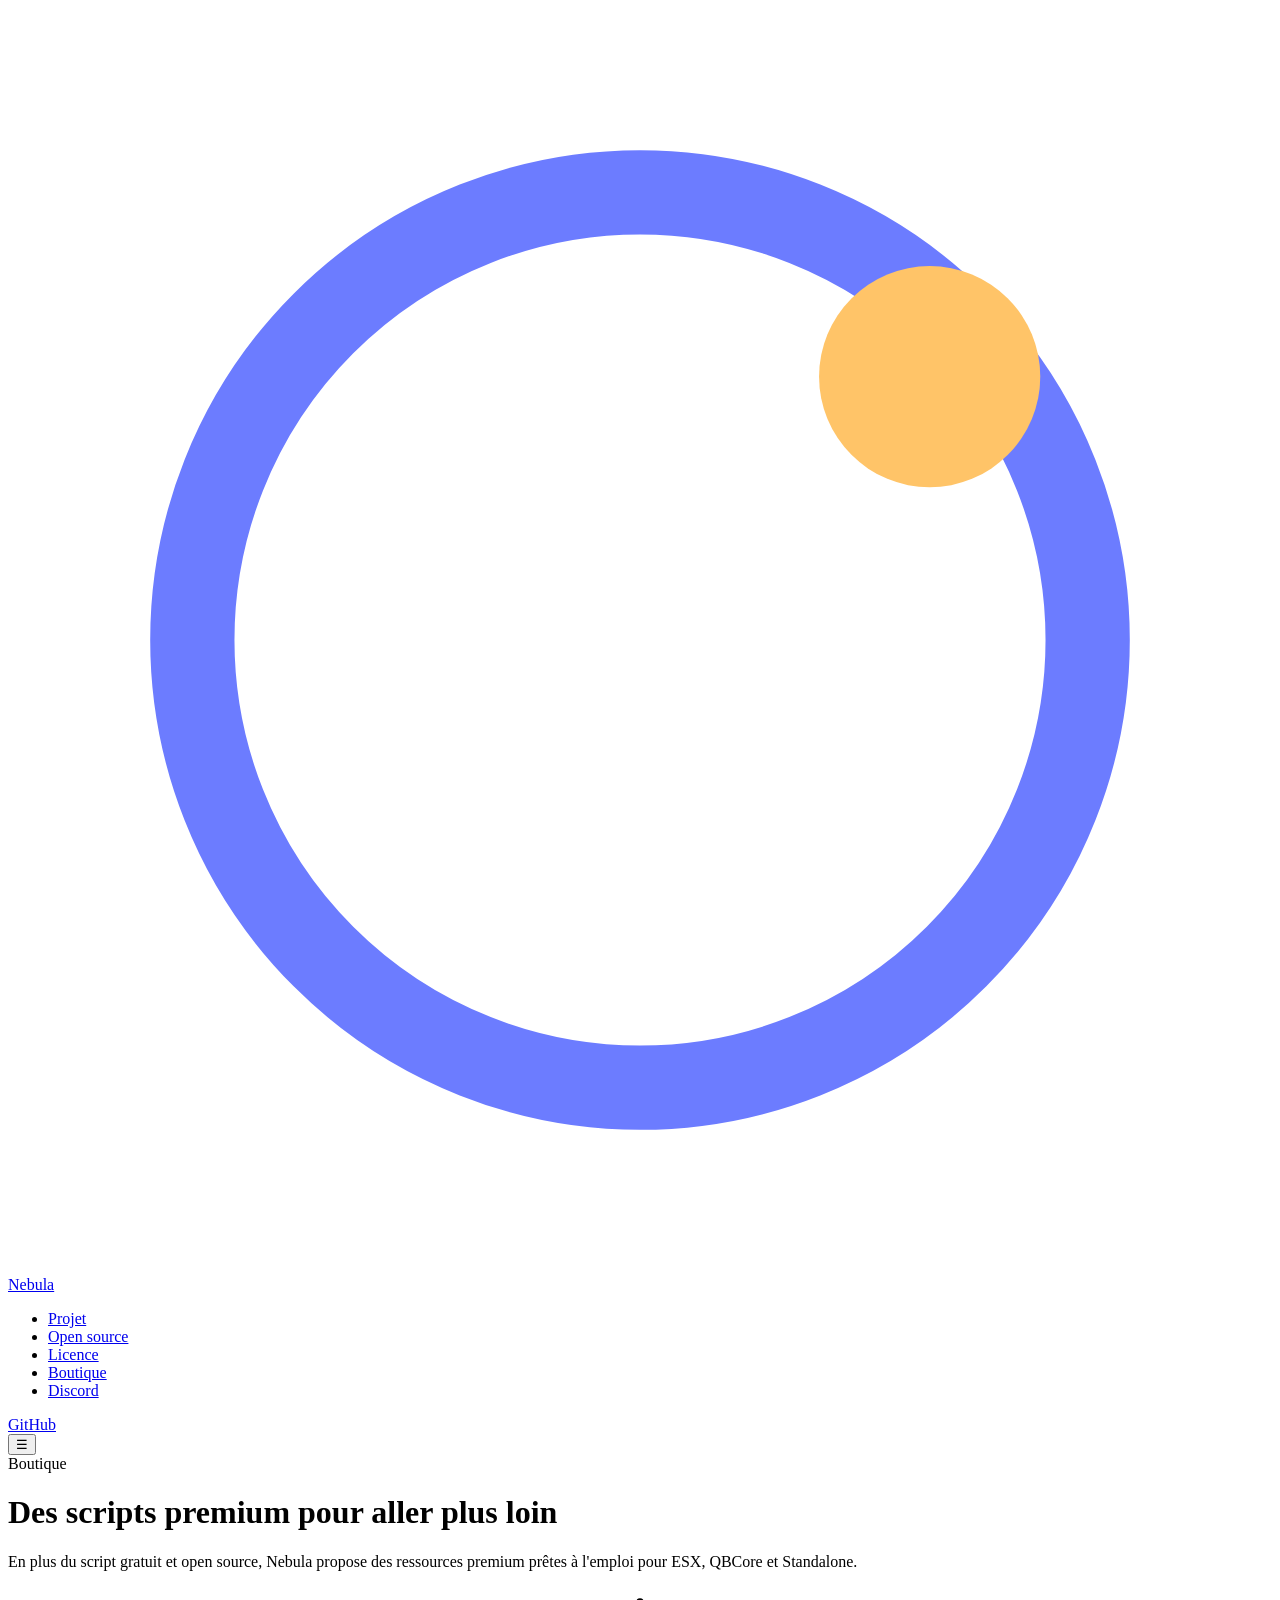
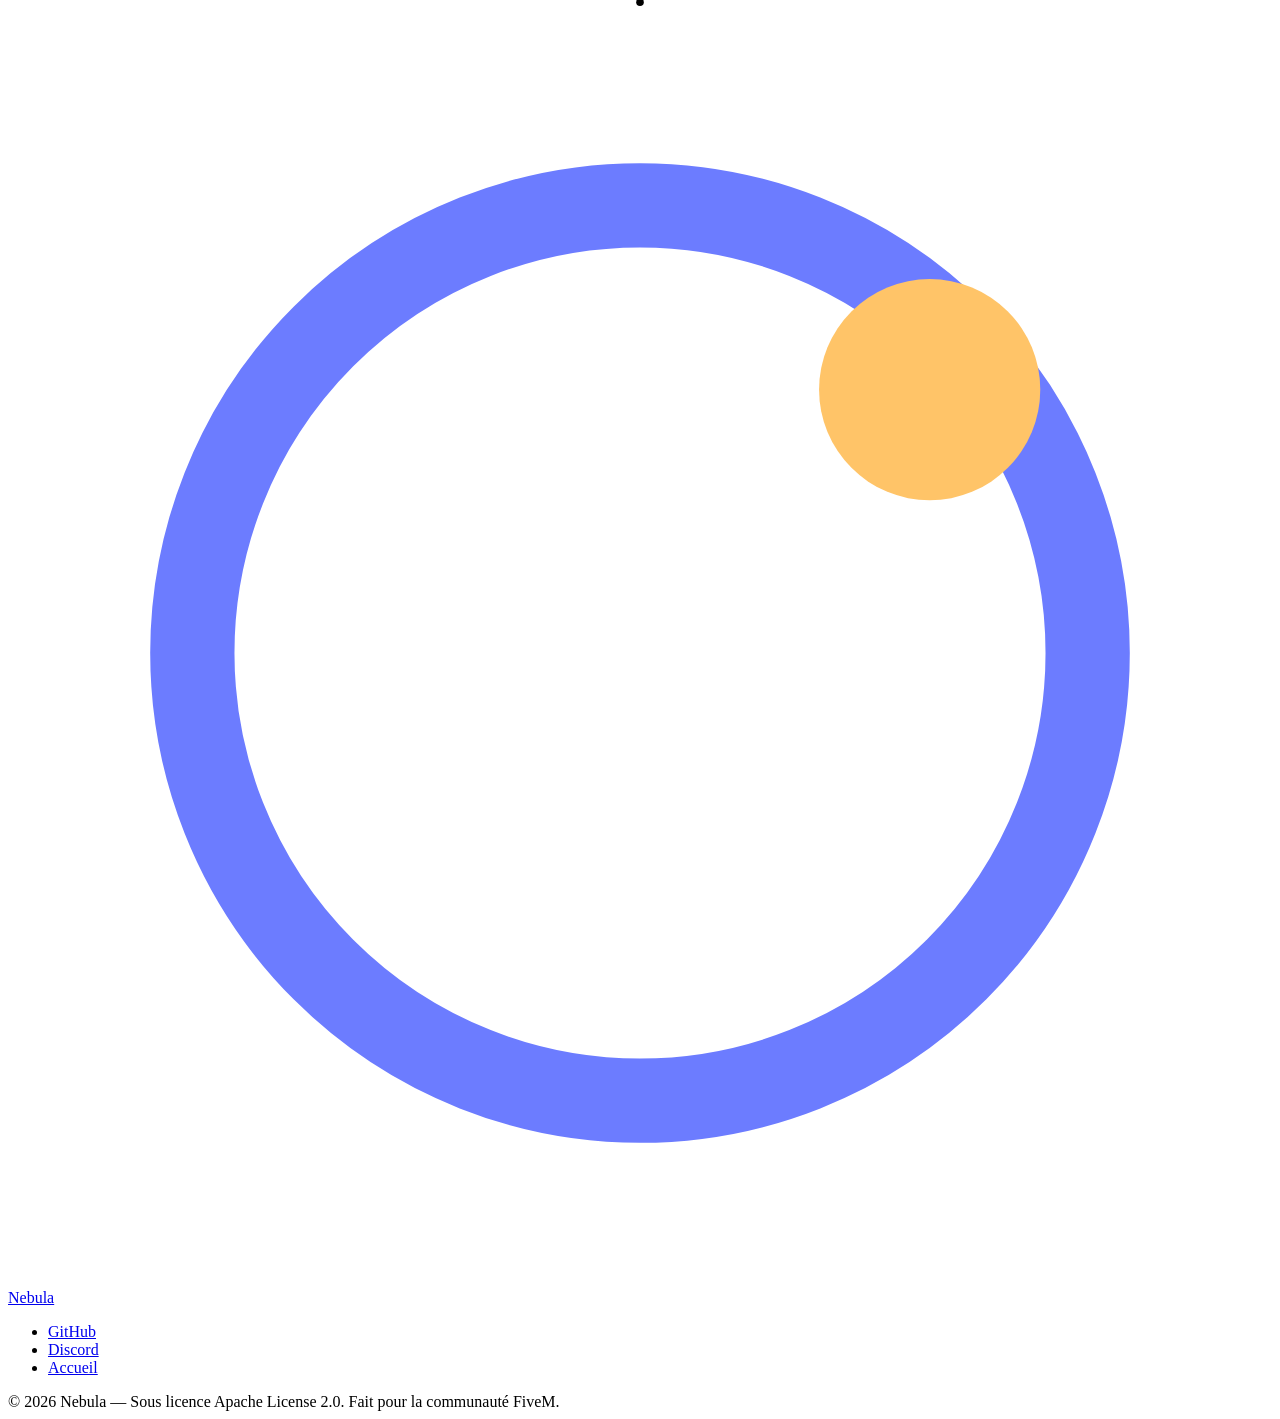
==== boutique.html @ bd3388e7 "Add files via upload" ====
<!DOCTYPE html>
<html lang="fr">
<head>
<meta charset="UTF-8">
<meta name="viewport" content="width=device-width, initial-scale=1.0">
<title>Boutique — Nebula</title>
<meta name="description" content="Scripts FiveM premium Nebula : HUD, inventaire, garage, téléphone et plus encore.">
<link rel="stylesheet" href="assets/css/style.css">
</head>
<script src="assets/js/products.js"></script>
<script src="assets/js/main.js"></script>
<body>

<nav class="nav">
  <div class="wrap">
    <a href="index.html" class="brand">
      <svg class="brand-mark" viewBox="0 0 24 24" aria-hidden="true">
        <circle cx="12" cy="12" r="8.5" fill="none" stroke="#6C7CFF" stroke-width="1.6"/>
        <circle cx="17.5" cy="7" r="2.1" fill="#FFC468"/>
      </svg>
      Nebula
    </a>
    <ul class="nav-links">
      <li><a href="index.html#projet">Projet</a></li>
      <li><a href="index.html#pourquoi">Open source</a></li>
      <li><a href="index.html#licence">Licence</a></li>
      <li><a href="boutique.html">Boutique</a></li>
      <li><a href="https://discord.gg/nBd8UN7vT" target="_blank" rel="noopener">Discord</a></li>
    </ul>
    <div class="nav-actions">
      <a class="btn btn-ghost" href="https://github.com/ykpro3838-eng/Nebula-Fivem" target="_blank" rel="noopener">GitHub</a>
    </div>
    <button class="nav-toggle" aria-label="Menu">☰</button>
  </div>
</nav>

<header class="hero">
  <div class="hero-field" aria-hidden="true"></div>
  <div class="wrap hero-inner">
    <span class="eyebrow">Boutique</span>
    <h1>Des scripts premium pour aller plus loin</h1>
    <p class="lede">En plus du script gratuit et open source, Nebula propose des ressources premium prêtes à l'emploi pour ESX, QBCore et Standalone.</p>
  </div>
</header>

<div class="wrap">
  <div class="constellation" aria-hidden="true">
    <svg viewBox="0 0 1000 24" preserveAspectRatio="none">
      <line class="line" x1="0" y1="12" x2="1000" y2="12"/>
      <circle class="node" cx="500" cy="12" r="3"/>
    </svg>
  </div>
</div>

<section id="boutique">
  <div class="wrap">
    <div class="shop-grid" id="shop-grid">
      <!-- Les produits sont générés automatiquement depuis assets/js/products.js -->
    </div>
  </div>
</section>

<footer>
  <div class="wrap">
    <div class="footer-top">
      <a href="index.html" class="brand">
        <svg class="brand-mark" viewBox="0 0 24 24" aria-hidden="true">
          <circle cx="12" cy="12" r="8.5" fill="none" stroke="#6C7CFF" stroke-width="1.6"/>
          <circle cx="17.5" cy="7" r="2.1" fill="#FFC468"/>
        </svg>
        Nebula
      </a>
      <ul class="footer-links">
        <li><a href="https://github.com/ykpro3838-eng/Nebula-Fivem" target="_blank" rel="noopener">GitHub</a></li>
        <li><a href="https://discord.gg/nBd8UN7vT" target="_blank" rel="noopener">Discord</a></li>
        <li><a href="index.html">Accueil</a></li>
      </ul>
    </div>
    <div class="footer-bottom">
      <span>© 2026 Nebula — Sous licence Apache License 2.0.</span>
      <span>Fait pour la communauté FiveM.</span>
    </div>
  </div>
</footer>

</body>
</html>
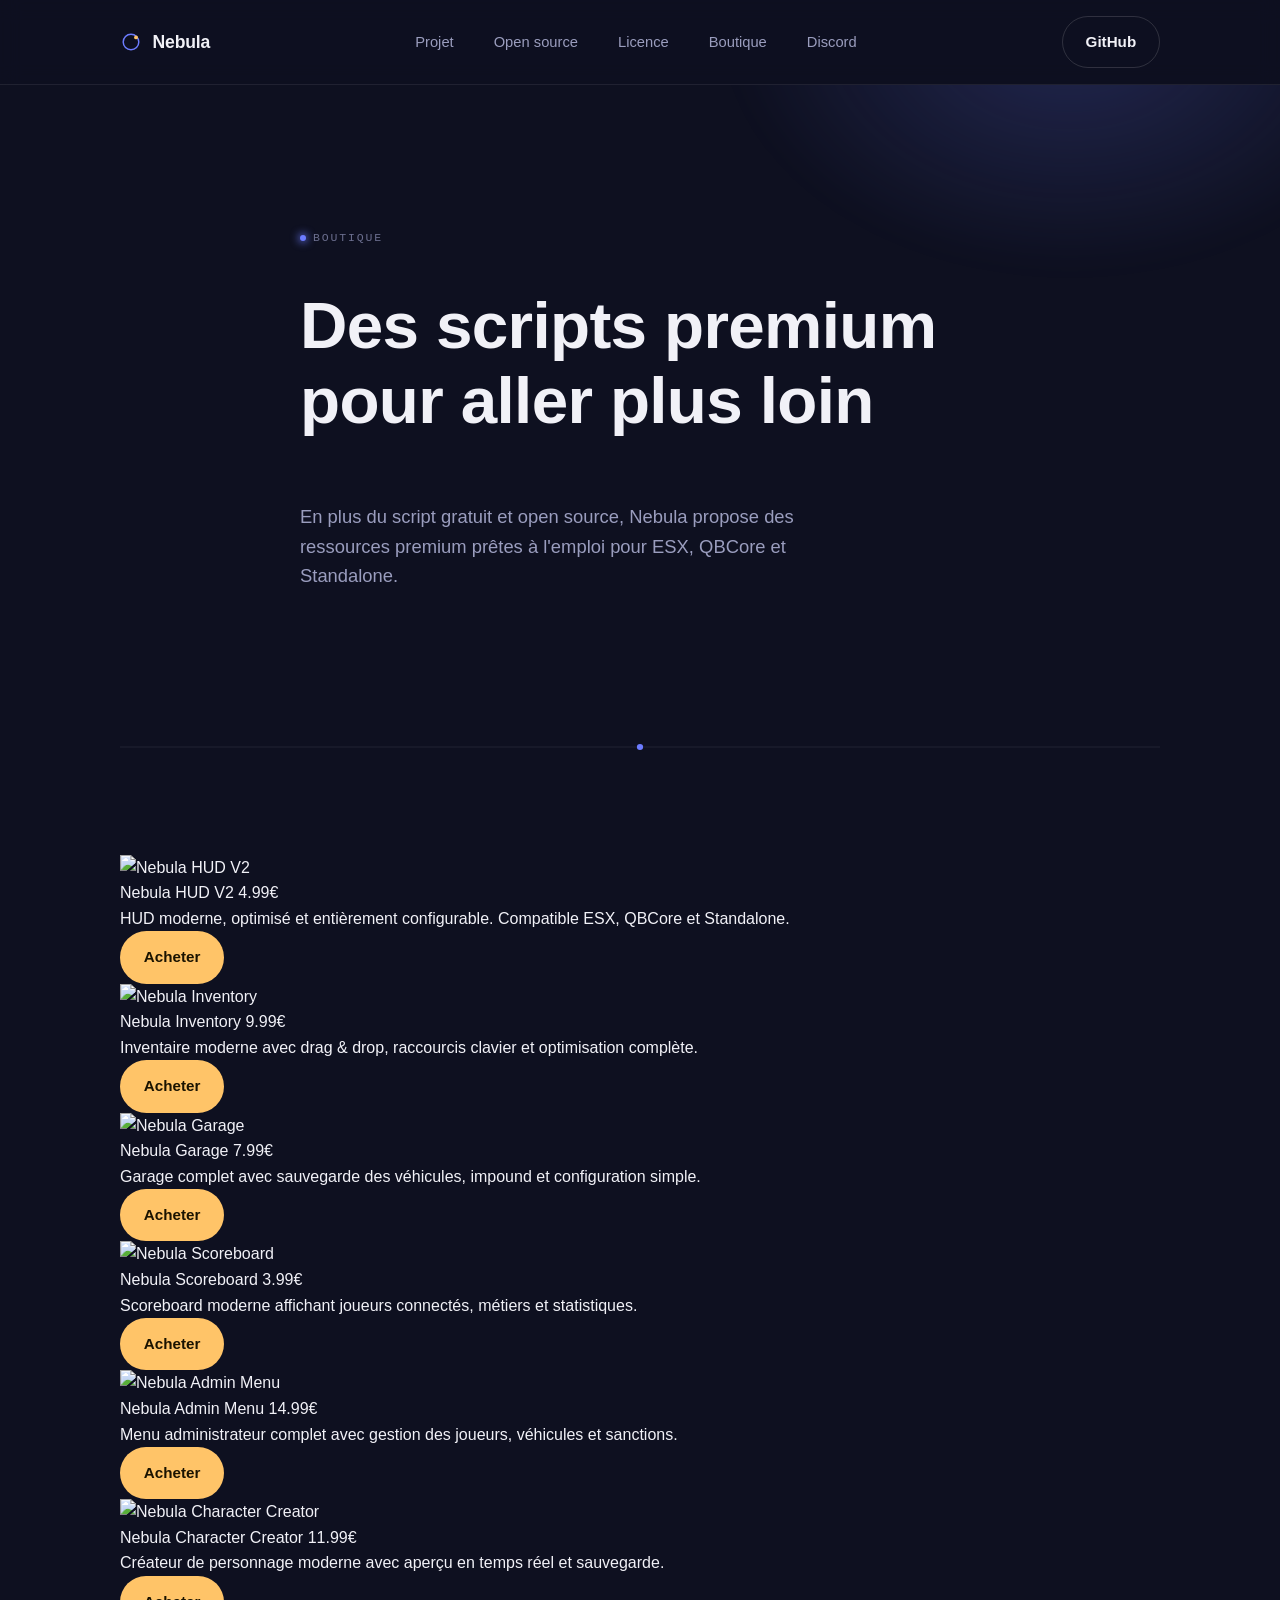
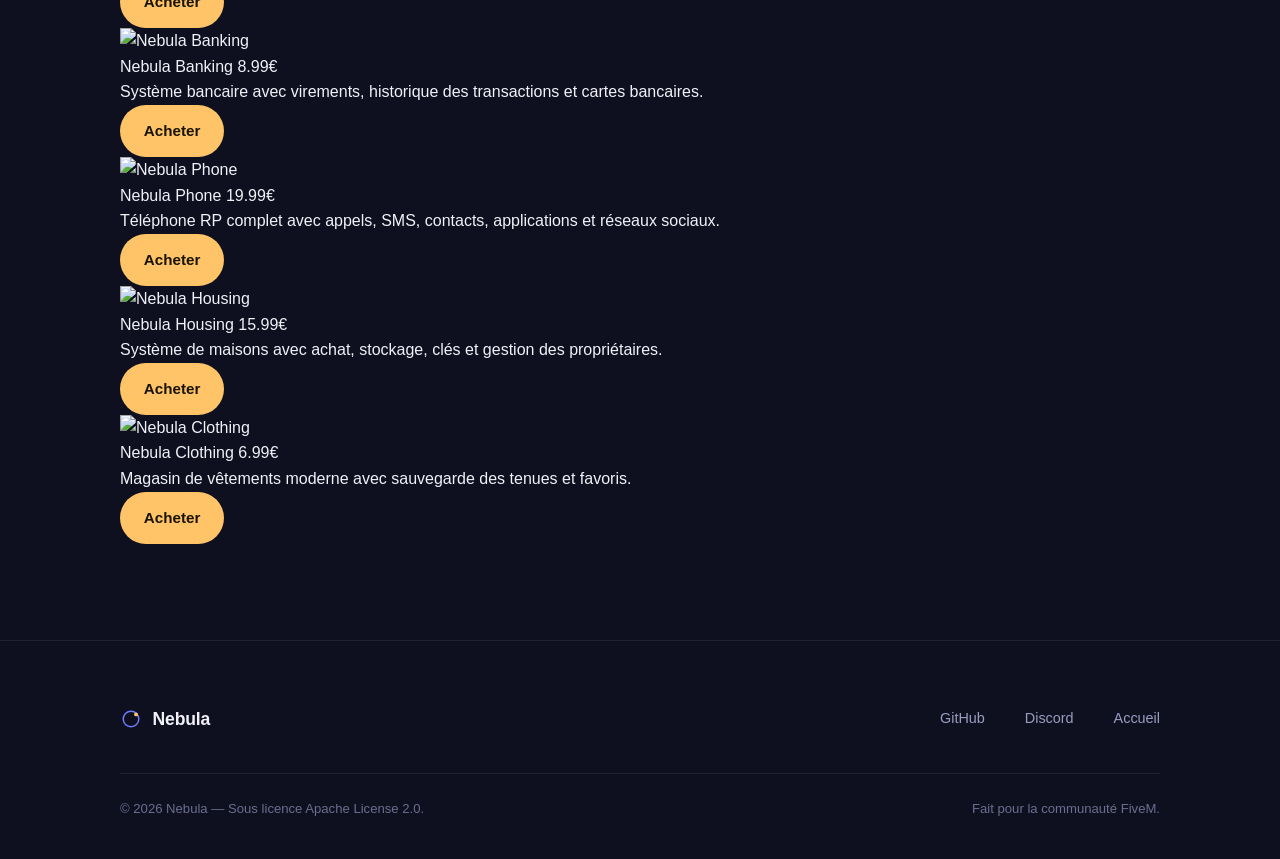
==== commit b775b6f1: "Rename boutique (1).html to boutique.html" ====
--- a/boutique.html
+++ b/boutique.html
@@ -5,10 +5,10 @@
 <meta name="viewport" content="width=device-width, initial-scale=1.0">
 <title>Boutique — Nebula</title>
 <meta name="description" content="Scripts FiveM premium Nebula : HUD, inventaire, garage, téléphone et plus encore.">
-<link rel="stylesheet" href="assets/css/style.css">
+<link rel="stylesheet" href="style.css">
 </head>
-<script src="assets/js/products.js"></script>
-<script src="assets/js/main.js"></script>
+<script src="products.js"></script>
+<script src="main.js"></script>
 <body>
 
 <nav class="nav">
@@ -55,7 +55,7 @@
 <section id="boutique">
   <div class="wrap">
     <div class="shop-grid" id="shop-grid">
-      <!-- Les produits sont générés automatiquement depuis assets/js/products.js -->
+      <!-- Les produits sont générés automatiquement depuis products.js -->
     </div>
   </div>
 </section>
--- a/style.css
+++ b/style.css
@@ -0,0 +1,643 @@
+/* ==========================================================================
+   NEBULA — Design tokens
+   ========================================================================== */
+@import url('https://fonts.googleapis.com/css2?family=Space+Grotesk:wght@500;600;700&family=Inter:wght@400;500;600&family=JetBrains+Mono:wght@400;500&display=swap');
+
+:root{
+  /* colors */
+  --bg:            #0E1020;
+  --bg-alt:        #0B0C18;
+  --panel:         #171A2C;
+  --panel-2:       #1E2238;
+  --border:        rgba(255,255,255,0.08);
+  --border-strong: rgba(255,255,255,0.14);
+  --text:          #F1F1F7;
+  --text-muted:    #9A9DBE;
+  --text-faint:    #6B6E8E;
+  --nebula-1:      #6C7CFF;
+  --nebula-2:      #B27CFF;
+  --nebula-3:      #4FD1C5;
+  --star:          #FFC468;
+  --star-dim:      #C98F3F;
+
+  /* type */
+  --font-display: 'Space Grotesk', 'Segoe UI', sans-serif;
+  --font-body:    'Inter', 'Segoe UI', sans-serif;
+  --font-mono:    'JetBrains Mono', 'Courier New', monospace;
+
+  /* layout */
+  --content-width: 1120px;
+  --space-1: 0.5rem;
+  --space-2: 1rem;
+  --space-3: 1.5rem;
+  --space-4: 2.5rem;
+  --space-5: 4rem;
+  --space-6: 6rem;
+  --space-7: 9rem;
+  --radius: 14px;
+  --radius-sm: 8px;
+}
+
+@media (max-width: 720px){
+  :root{
+    --space-6: 4rem;
+    --space-7: 5rem;
+  }
+}
+
+*, *::before, *::after{ box-sizing: border-box; }
+
+html{ scroll-behavior: smooth; }
+@media (prefers-reduced-motion: reduce){
+  html{ scroll-behavior: auto; }
+  *, *::before, *::after{
+    animation-duration: 0.001ms !important;
+    animation-iteration-count: 1 !important;
+    transition-duration: 0.001ms !important;
+    scroll-behavior: auto !important;
+  }
+}
+
+body{
+  margin: 0;
+  background: var(--bg);
+  color: var(--text);
+  font-family: var(--font-body);
+  font-size: 16px;
+  line-height: 1.6;
+  -webkit-font-smoothing: antialiased;
+}
+
+h1, h2, h3{
+  font-family: var(--font-display);
+  font-weight: 600;
+  line-height: 1.15;
+  margin: 0;
+  letter-spacing: -0.01em;
+}
+
+p{ margin: 0; }
+
+a{ color: inherit; text-decoration: none; }
+
+img, svg{ display: block; max-width: 100%; }
+
+.wrap{
+  max-width: var(--content-width);
+  margin: 0 auto;
+  padding: 0 var(--space-4);
+}
+
+@media (max-width: 640px){
+  .wrap{ padding: 0 var(--space-3); }
+}
+
+/* focus visibility */
+a:focus-visible,
+button:focus-visible{
+  outline: 2px solid var(--nebula-1);
+  outline-offset: 3px;
+  border-radius: 4px;
+}
+
+/* ==========================================================================
+   Eyebrow / mono labels
+   ========================================================================== */
+.eyebrow{
+  display: inline-flex;
+  align-items: center;
+  gap: 0.6em;
+  font-family: var(--font-mono);
+  font-size: 0.72rem;
+  letter-spacing: 0.16em;
+  text-transform: uppercase;
+  color: var(--text-faint);
+}
+.eyebrow::before{
+  content: "";
+  width: 6px;
+  height: 6px;
+  border-radius: 50%;
+  background: var(--nebula-1);
+  box-shadow: 0 0 8px 1px var(--nebula-1);
+}
+
+/* ==========================================================================
+   Inline text link
+   ========================================================================== */
+.text-link{
+  color: var(--nebula-1);
+  border-bottom: 1px solid transparent;
+  transition: border-color 0.2s ease, color 0.2s ease;
+}
+.text-link:hover{
+  color: #8B98FF;
+  border-bottom-color: currentColor;
+}
+
+/* ==========================================================================
+   Buttons
+   ========================================================================== */
+.btn{
+  display: inline-flex;
+  align-items: center;
+  gap: 0.5em;
+  font-family: var(--font-body);
+  font-weight: 600;
+  font-size: 0.95rem;
+  padding: 0.85em 1.5em;
+  border-radius: 999px;
+  border: 1px solid transparent;
+  cursor: pointer;
+  transition: transform 0.15s ease, background 0.2s ease, border-color 0.2s ease;
+  white-space: nowrap;
+}
+.btn:hover{ transform: translateY(-1px); }
+
+.btn-primary{
+  background: var(--star);
+  color: #1A1300;
+}
+.btn-primary:hover{ background: #FFD68A; }
+
+.btn-ghost{
+  background: transparent;
+  border-color: var(--border-strong);
+  color: var(--text);
+}
+.btn-ghost:hover{ border-color: var(--nebula-1); }
+
+/* ==========================================================================
+   Nav
+   ========================================================================== */
+.nav{
+  position: sticky;
+  top: 0;
+  z-index: 40;
+  background: rgba(14,16,32,0.72);
+  backdrop-filter: blur(10px);
+  border-bottom: 1px solid var(--border);
+}
+.nav .wrap{
+  display: flex;
+  align-items: center;
+  justify-content: space-between;
+  padding-top: var(--space-2);
+  padding-bottom: var(--space-2);
+}
+.brand{
+  display: flex;
+  align-items: center;
+  gap: 0.6em;
+  font-family: var(--font-display);
+  font-weight: 600;
+  font-size: 1.1rem;
+  letter-spacing: -0.01em;
+}
+.brand-mark{ width: 22px; height: 22px; }
+
+.nav-links{
+  display: flex;
+  align-items: center;
+  gap: var(--space-4);
+  list-style: none;
+  margin: 0;
+  padding: 0;
+}
+.nav-links a{
+  font-size: 0.92rem;
+  color: var(--text-muted);
+  transition: color 0.2s ease;
+}
+.nav-links a:hover{ color: var(--text); }
+
+.nav-actions{ display: flex; align-items: center; gap: var(--space-3); }
+
+.nav-toggle{
+  display: none;
+  background: none;
+  border: 1px solid var(--border-strong);
+  border-radius: var(--radius-sm);
+  color: var(--text);
+  padding: 0.5em 0.7em;
+}
+
+@media (max-width: 780px){
+  .nav-links{ display: none; }
+  .nav-links.is-open{
+    display: flex;
+    position: absolute;
+    top: 100%;
+    left: 0;
+    right: 0;
+    flex-direction: column;
+    gap: 0;
+    background: var(--bg-alt);
+    border-bottom: 1px solid var(--border);
+    padding: var(--space-2) var(--space-3);
+  }
+  .nav-links.is-open a{
+    display: block;
+    padding: 0.8em 0;
+    border-bottom: 1px solid var(--border);
+  }
+  .nav-toggle{ display: inline-flex; }
+}
+
+/* ==========================================================================
+   Hero
+   ========================================================================== */
+.hero{
+  position: relative;
+  overflow: hidden;
+  padding-top: var(--space-7);
+  padding-bottom: var(--space-7);
+  isolation: isolate;
+}
+
+.hero-field{
+  position: absolute;
+  inset: -20% -10%;
+  z-index: -2;
+  background: radial-gradient(32% 38% at 78% 8%, rgba(108,124,255,0.22), transparent 70%);
+  filter: blur(14px);
+}
+
+.hero-inner{
+  display: grid;
+  gap: var(--space-4);
+  max-width: 760px;
+}
+
+.hero h1{
+  font-size: clamp(2.3rem, 4.4vw + 1rem, 4.1rem);
+}
+.hero .lede{
+  margin-top: var(--space-3);
+  font-size: 1.15rem;
+  color: var(--text-muted);
+  max-width: 52ch;
+}
+.hero .cta-row{
+  margin-top: var(--space-4);
+  display: flex;
+  flex-wrap: wrap;
+  gap: var(--space-2);
+}
+
+.hero-meta{
+  margin-top: var(--space-6);
+  display: flex;
+  flex-wrap: wrap;
+  gap: var(--space-5);
+  font-family: var(--font-mono);
+  font-size: 0.8rem;
+  color: var(--text-faint);
+}
+.hero-meta strong{
+  display: block;
+  font-family: var(--font-display);
+  font-size: 1.6rem;
+  color: var(--text);
+  font-weight: 600;
+}
+
+/* ==========================================================================
+   Constellation divider (signature element)
+   ========================================================================== */
+.constellation{
+  width: 100%;
+  height: 24px;
+  margin: 0;
+}
+.constellation svg{ width: 100%; height: 100%; }
+.constellation .line{
+  stroke: var(--border);
+  stroke-width: 1;
+}
+.constellation .node{ fill: var(--nebula-1); }
+
+/* ==========================================================================
+   Section scaffolding
+   ========================================================================== */
+section{ padding: var(--space-6) 0; }
+
+.section-head{
+  max-width: 640px;
+  margin-bottom: var(--space-5);
+}
+.section-head h2{
+  margin-top: var(--space-2);
+  font-size: clamp(1.7rem, 2.4vw + 1rem, 2.5rem);
+}
+.section-head p{
+  margin-top: var(--space-2);
+  color: var(--text-muted);
+  font-size: 1.02rem;
+}
+
+/* ==========================================================================
+   Project / flagship card
+   ========================================================================== */
+.project-card{
+  border: 1px solid var(--border);
+  background: linear-gradient(160deg, var(--panel), var(--bg-alt));
+  border-radius: var(--radius);
+  padding: var(--space-5);
+  display: grid;
+  gap: var(--space-4);
+}
+
+.project-top{
+  display: flex;
+  flex-wrap: wrap;
+  justify-content: space-between;
+  align-items: flex-start;
+  gap: var(--space-3);
+}
+.project-top h3{ font-size: 1.6rem; }
+.project-tagline{ color: var(--text-muted); margin-top: 0.4em; max-width: 46ch; }
+
+.badge-row{ display: flex; flex-wrap: wrap; gap: 0.5em; }
+.badge{
+  font-family: var(--font-mono);
+  font-size: 0.72rem;
+  letter-spacing: 0.04em;
+  padding: 0.35em 0.7em;
+  border-radius: 999px;
+  border: 1px solid var(--border-strong);
+  color: var(--text-muted);
+}
+.badge.ok{ color: var(--nebula-3); border-color: rgba(79,209,197,0.35); }
+
+.feature-grid{
+  display: grid;
+  grid-template-columns: repeat(4, 1fr);
+  gap: var(--space-3);
+}
+@media (max-width: 900px){ .feature-grid{ grid-template-columns: repeat(2, 1fr); } }
+@media (max-width: 480px){ .feature-grid{ grid-template-columns: 1fr; } }
+
+.feature{
+  border-top: 1px solid var(--border);
+  padding-top: var(--space-2);
+  font-size: 0.92rem;
+  color: var(--text-muted);
+}
+.feature strong{
+  display: block;
+  font-family: var(--font-display);
+  color: var(--text);
+  font-size: 0.98rem;
+  font-weight: 600;
+  margin-bottom: 0.2em;
+}
+
+.code-row{
+  display: flex;
+  align-items: center;
+  justify-content: space-between;
+  gap: var(--space-2);
+  background: var(--bg-alt);
+  border: 1px solid var(--border);
+  border-radius: var(--radius-sm);
+  padding: 0.9em 1.1em;
+  font-family: var(--font-mono);
+  font-size: 0.85rem;
+  color: var(--text-muted);
+  overflow-x: auto;
+}
+.copy-btn{
+  flex: none;
+  background: none;
+  border: 1px solid var(--border-strong);
+  color: var(--text-muted);
+  border-radius: var(--radius-sm);
+  padding: 0.4em 0.8em;
+  font-family: var(--font-mono);
+  font-size: 0.75rem;
+  cursor: pointer;
+  transition: color 0.2s ease, border-color 0.2s ease;
+}
+.copy-btn:hover{ color: var(--text); border-color: var(--nebula-1); }
+
+.project-actions{ display: flex; flex-wrap: wrap; gap: var(--space-2); }
+
+/* ==========================================================================
+   Values / three columns
+   ========================================================================== */
+.values-grid{
+  display: grid;
+  grid-template-columns: repeat(3, 1fr);
+  gap: var(--space-4);
+}
+@media (max-width: 860px){ .values-grid{ grid-template-columns: 1fr; } }
+
+.value-card{
+  border-top: 1px solid var(--border-strong);
+  padding-top: var(--space-3);
+}
+.value-card .num{
+  font-family: var(--font-mono);
+  font-size: 0.78rem;
+  color: var(--star);
+}
+.value-card h3{
+  margin-top: var(--space-2);
+  font-size: 1.2rem;
+}
+.value-card p{
+  margin-top: var(--space-2);
+  color: var(--text-muted);
+  font-size: 0.95rem;
+}
+
+/* ==========================================================================
+   License section
+   ========================================================================== */
+.license-panel{
+  border: 1px solid var(--border);
+  border-radius: var(--radius);
+  background: var(--panel);
+  padding: var(--space-5);
+  display: grid;
+  gap: var(--space-4);
+}
+
+.license-cols{
+  display: grid;
+  grid-template-columns: repeat(3, 1fr);
+  gap: var(--space-4);
+}
+@media (max-width: 720px){
+  .license-cols{ grid-template-columns: 1fr; gap: var(--space-3); }
+}
+
+.license-note{
+  padding-top: var(--space-4);
+  border-top: 1px solid var(--border);
+  font-size: 0.92rem;
+  color: var(--text-muted);
+}
+.license-col h4{
+  font-family: var(--font-mono);
+  font-size: 0.72rem;
+  letter-spacing: 0.1em;
+  text-transform: uppercase;
+  margin-bottom: 0.6em;
+}
+.license-col.permissions h4{ color: var(--nebula-3); }
+.license-col.conditions h4{ color: var(--star); }
+.license-col.limitations h4{ color: var(--text-faint); }
+
+.license-col ul{
+  margin: 0;
+  padding: 0;
+  list-style: none;
+  display: grid;
+  gap: 0.5em;
+}
+.license-col li{
+  font-size: 0.9rem;
+  color: var(--text-muted);
+  padding-left: 1.1em;
+  position: relative;
+}
+.license-col li::before{
+  content: "";
+  position: absolute;
+  left: 0;
+  top: 0.55em;
+  width: 5px;
+  height: 5px;
+  border-radius: 50%;
+  background: currentColor;
+  opacity: 0.6;
+}
+
+.license-note strong{ color: var(--text); }
+
+/* ==========================================================================
+   Footer
+   ========================================================================== */
+footer{
+  border-top: 1px solid var(--border);
+  padding: var(--space-5) 0 var(--space-4);
+}
+.footer-top{
+  display: flex;
+  flex-wrap: wrap;
+  justify-content: space-between;
+  gap: var(--space-4);
+}
+.footer-links{
+  display: flex;
+  gap: var(--space-4);
+  list-style: none;
+  margin: 0;
+  padding: 0;
+}
+.footer-links a{
+  color: var(--text-muted);
+  font-size: 0.9rem;
+  transition: color 0.2s ease;
+}
+.footer-links a:hover{ color: var(--text); }
+.footer-bottom{
+  margin-top: var(--space-4);
+  padding-top: var(--space-3);
+  border-top: 1px solid var(--border);
+  display: flex;
+  flex-wrap: wrap;
+  justify-content: space-between;
+  gap: var(--space-2);
+  font-size: 0.82rem;
+  color: var(--text-faint);
+}
+
+/* ==========================================================================
+   License page specific
+   ========================================================================== */
+.legal{
+  padding-top: var(--space-6);
+  padding-bottom: var(--space-6);
+}
+.legal-header{ max-width: 640px; margin-bottom: var(--space-5); }
+.legal-body{
+  border: 1px solid var(--border);
+  background: var(--panel);
+  border-radius: var(--radius);
+  padding: var(--space-5);
+  font-family: var(--font-mono);
+  font-size: 0.85rem;
+  line-height: 1.7;
+  color: var(--text-muted);
+  white-space: pre-wrap;
+  max-height: 70vh;
+  overflow-y: auto;
+
+
+
+
+  /* ===========================
+   Boutique
+=========================== */
+
+.shop-grid{
+display:grid;
+grid-template-columns:repeat(auto-fit,minmax(300px,1fr));
+gap:30px;
+}
+
+.shop-card{
+background:var(--panel);
+border:1px solid var(--border);
+border-radius:16px;
+overflow:hidden;
+transition:.25s;
+display:flex;
+flex-direction:column;
+}
+
+.shop-card:hover{
+transform:translateY(-6px);
+border-color:var(--nebula-1);
+box-shadow:0 0 35px rgba(108,124,255,.15);
+}
+
+.shop-card img{
+width:100%;
+height:190px;
+object-fit:cover;
+}
+
+.shop-content{
+padding:25px;
+display:flex;
+flex-direction:column;
+gap:15px;
+flex:1;
+}
+
+.shop-title{
+font-size:1.3rem;
+font-family:var(--font-display);
+}
+
+.shop-price{
+font-size:1.6rem;
+font-weight:700;
+color:var(--star);
+}
+
+.shop-desc{
+color:var(--text-muted);
+line-height:1.6;
+}
+
+.shop-content .btn{
+margin-top:auto;
+width:100%;
+justify-content:center;
+}
+}
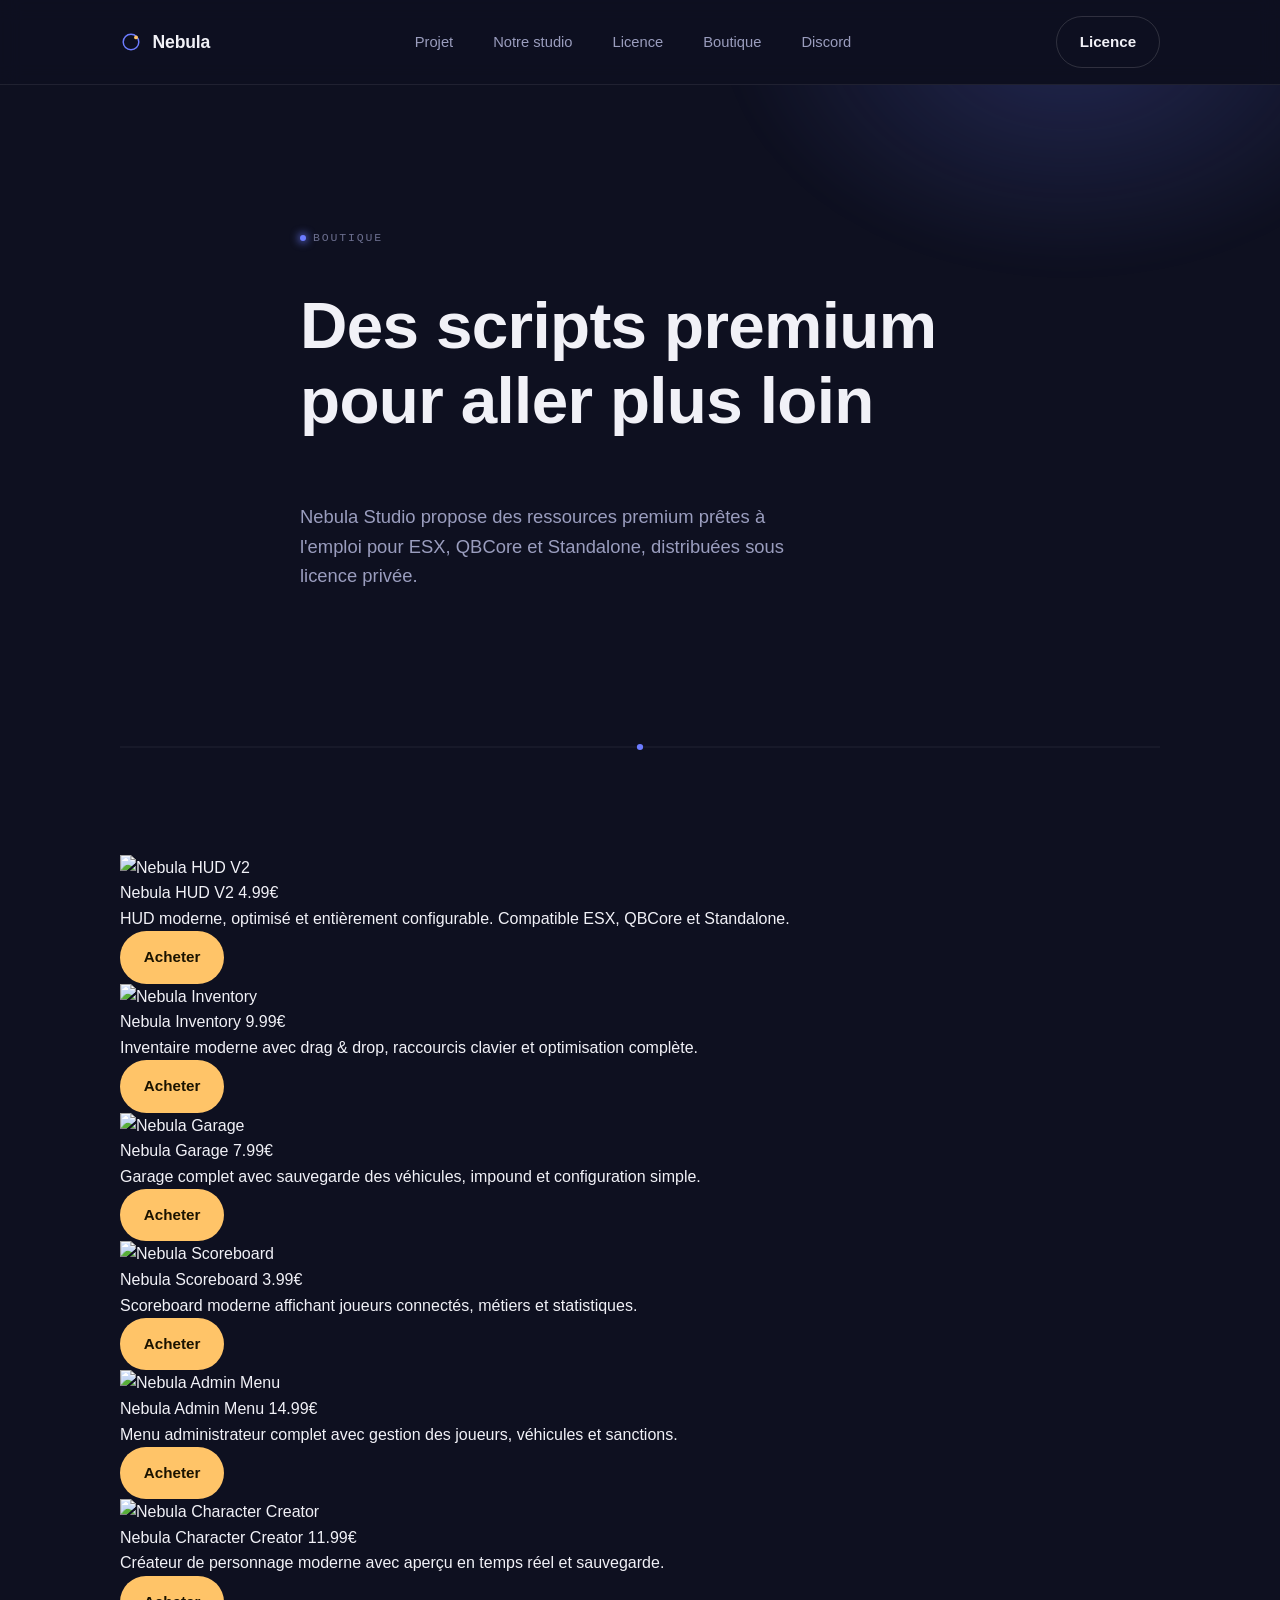
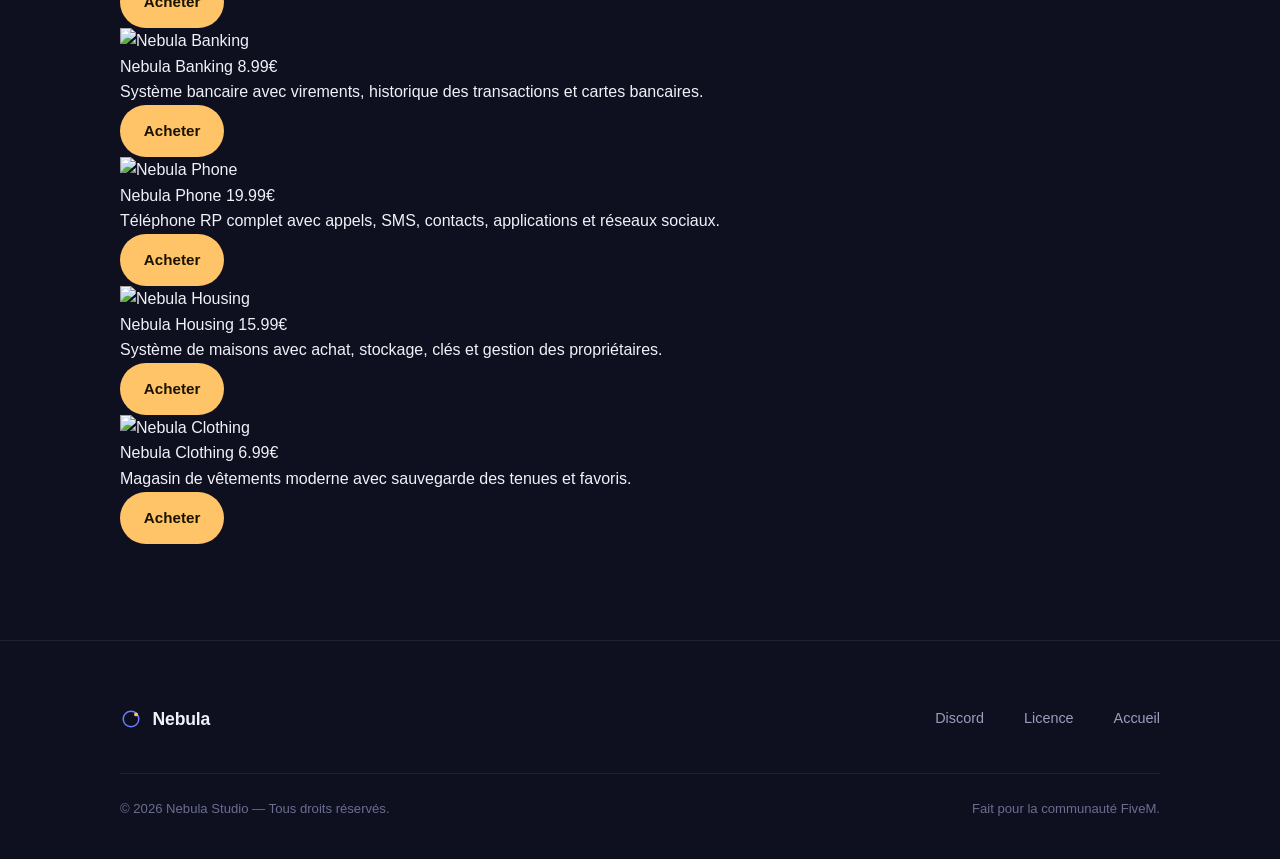
==== commit 0ba5f07c: "Rename boutique (2).html to boutique.html" ====
--- a/boutique.html
+++ b/boutique.html
@@ -22,13 +22,13 @@
     </a>
     <ul class="nav-links">
       <li><a href="index.html#projet">Projet</a></li>
-      <li><a href="index.html#pourquoi">Open source</a></li>
+      <li><a href="index.html#pourquoi">Notre studio</a></li>
       <li><a href="index.html#licence">Licence</a></li>
       <li><a href="boutique.html">Boutique</a></li>
       <li><a href="https://discord.gg/nBd8UN7vT" target="_blank" rel="noopener">Discord</a></li>
     </ul>
     <div class="nav-actions">
-      <a class="btn btn-ghost" href="https://github.com/ykpro3838-eng/Nebula-Fivem" target="_blank" rel="noopener">GitHub</a>
+      <a class="btn btn-ghost" href="index.html#licence">Licence</a>
     </div>
     <button class="nav-toggle" aria-label="Menu">☰</button>
   </div>
@@ -39,7 +39,7 @@
   <div class="wrap hero-inner">
     <span class="eyebrow">Boutique</span>
     <h1>Des scripts premium pour aller plus loin</h1>
-    <p class="lede">En plus du script gratuit et open source, Nebula propose des ressources premium prêtes à l'emploi pour ESX, QBCore et Standalone.</p>
+    <p class="lede">Nebula Studio propose des ressources premium prêtes à l'emploi pour ESX, QBCore et Standalone, distribuées sous licence privée.</p>
   </div>
 </header>
 
@@ -71,13 +71,13 @@
         Nebula
       </a>
       <ul class="footer-links">
-        <li><a href="https://github.com/ykpro3838-eng/Nebula-Fivem" target="_blank" rel="noopener">GitHub</a></li>
         <li><a href="https://discord.gg/nBd8UN7vT" target="_blank" rel="noopener">Discord</a></li>
+        <li><a href="index.html#licence">Licence</a></li>
         <li><a href="index.html">Accueil</a></li>
       </ul>
     </div>
     <div class="footer-bottom">
-      <span>© 2026 Nebula — Sous licence Apache License 2.0.</span>
+      <span>© 2026 Nebula Studio — Tous droits réservés.</span>
       <span>Fait pour la communauté FiveM.</span>
     </div>
   </div>
